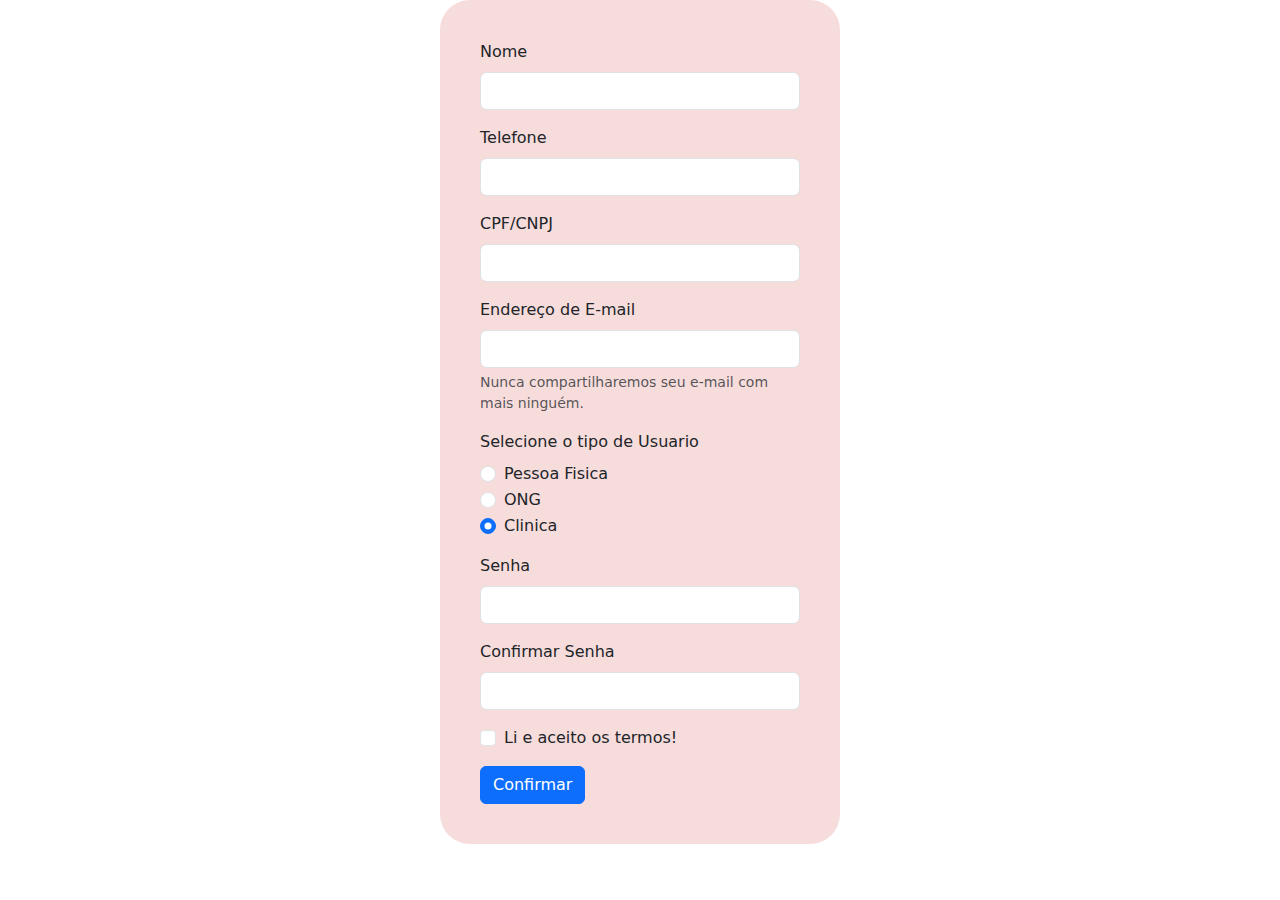
==== aula-form.html @ a50eba94 "Correto" ====
<!DOCTYPE html>
<html>
    <head>
        <link href="https://cdn.jsdelivr.net/npm/bootstrap@5.3.3/dist/css/bootstrap.min.css" rel="stylesheet" integrity="sha384-QWTKZyjpPEjISv5WaRU9OFeRpok6YctnYmDr5pNlyT2bRjXh0JMhjY6hW+ALEwIH" crossorigin="anonymous">
        <style>
            form{
                background-color: #f7dcdc;
                padding:40px;
                border-radius: 30px;
                width: 400px;
                margin: 0 auto;
            }
        </style>
    </head>
    <body>
        <form>
            <!-- •	Nome, 
            •	numero de telefone, 
            •	email, 
            •   	CPF/CNPJ, 
                •	tipo de usuario(Pessoa fisica, Clinica veterinaria, ONG ou abrigo), 
•           	endereço, 
•	        senha de acesso, 
•           	confirmação de senha.
 -->
            <div class="mb-3">
                <label for="exampleInputEmail1" class="form-label">Nome</label>
                <input type="name" class="form-control" id="inputName" aria-describedby="nameHelp">
            </div>
            <div class="mb-3">
                <label for ="inputPhone" class="form-label">Telefone</label>
                <input type="phone" class="form-control" id="inputPhone" aria-describedby="phoneHelp">
            </div>
            <div class="mb-3">
                <label for="inputCPF" class="form-label">CPF/CNPJ</label>
                <input type="cpf" class="form-control" id="inputCPF" aria-describedby="cpfHelp">
            </div>
            <div class="mb-3">
              <label for="exampleInputEmail1" class="form-label">Endereço de E-mail</label>
              <input type="email" class="form-control" id="exampleInputEmail1" aria-describedby="emailHelp">
              <div id="emailHelp" class="form-text">Nunca compartilharemos seu e-mail com mais ninguém.</div>
            </div>
            <div class="mb-3">
                <label for="userType" class="form-label">Selecione o tipo de Usuario</label>
                <div class="form-check">
                    <input class="form-check-input" type="radio" name="flexRadioDefault" id="flexRadioDefault1">
                    <label class="form-check-label" for="flexRadioDefault1">
                      Pessoa Fisica
                    </label>
                  </div>
                  <div class="form-check">
                    <input class="form-check-input" type="radio" name="flexRadioDefault" id="flexRadioDefault2" checked>
                    <label class="form-check-label" for="flexRadioDefault2">
                      ONG
                    </label>
                  </div>
                  <div class="form-check">
                    <input class="form-check-input" type="radio" name="flexRadioDefault" id="flexRadioDefault3" checked>
                    <label class="form-check-label" for="flexRadioDefault2">
                      Clinica
                    </label>
                  </div>
            </div>
            <div class="mb-3">
              <label for="exampleInputPassword1" class="form-label">Senha</label>
              <input type="" class="form-control" id="exampleInputPassword1">
            </div>
            <div class="mb-3">
                <label for="exampleInputPassword2" class="form-label">Confirmar Senha</label>
                <input type="confirmpassword" class="form-control" id="exampleInputPassword2">
              </div>
            <div class="mb-3 form-check">
              <input type="checkbox" class="form-check-input" id="exampleCheck1">
              <label class="form-check-label" for="exampleCheck1">Li e aceito os termos!</label>
            </div>
            <button type="submit" class="btn btn-primary">Confirmar</button>
          </form>
    </body>
</html>
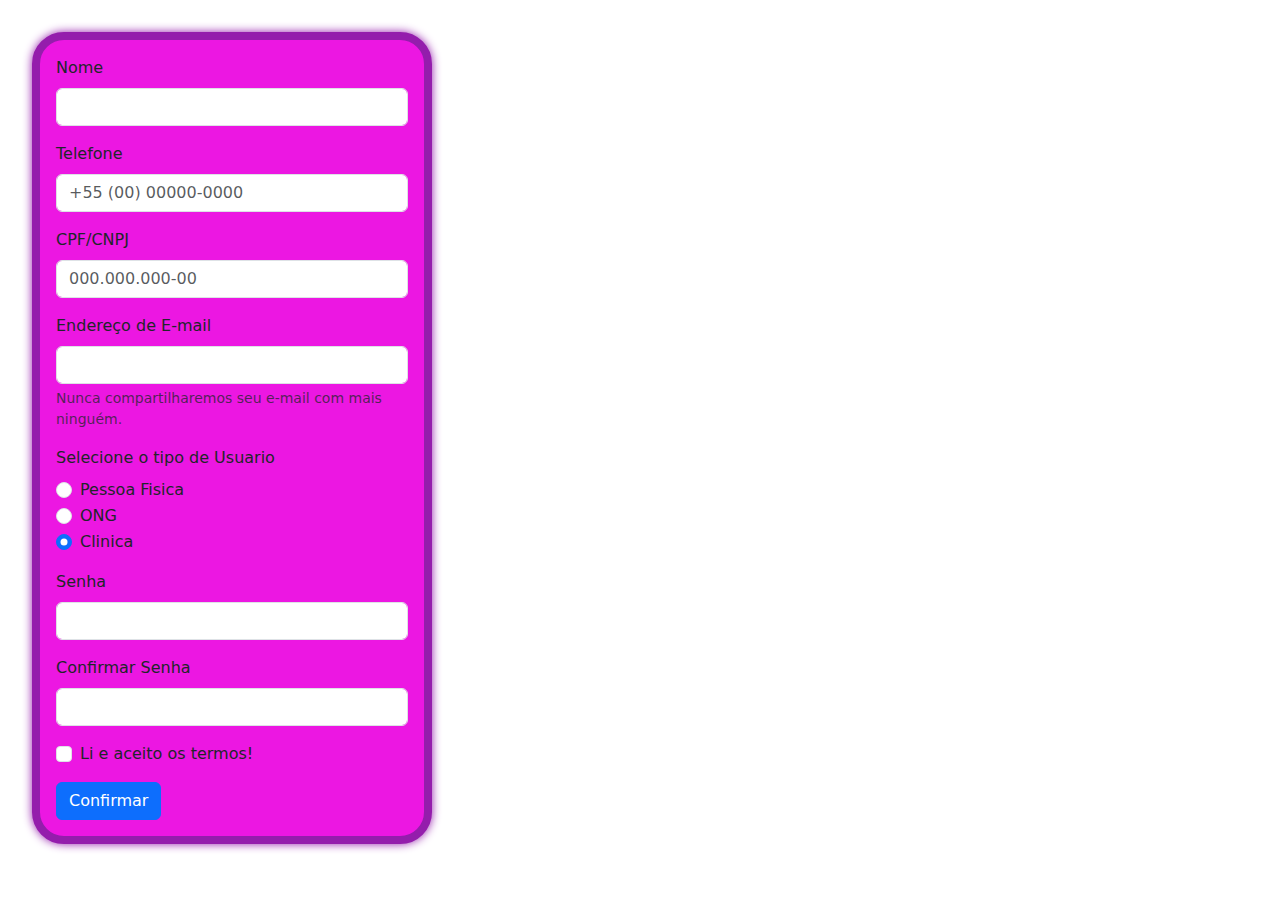
==== commit a469cde9: "Padronização de cores, tema dark e light" ====
--- a/aula-form.html
+++ b/aula-form.html
@@ -1,79 +1,169 @@
 <!DOCTYPE html>
 <html>
-    <head>
-        <link href="https://cdn.jsdelivr.net/npm/bootstrap@5.3.3/dist/css/bootstrap.min.css" rel="stylesheet" integrity="sha384-QWTKZyjpPEjISv5WaRU9OFeRpok6YctnYmDr5pNlyT2bRjXh0JMhjY6hW+ALEwIH" crossorigin="anonymous">
-        <style>
-            form{
-                background-color: #f7dcdc;
-                padding:40px;
-                border-radius: 30px;
-                width: 400px;
-                margin: 0 auto;
-            }
-        </style>
-    </head>
-    <body>
-        <form>
-            <!-- •	Nome, 
+  <head>
+    <link
+      href="https://cdn.jsdelivr.net/npm/bootstrap@5.3.3/dist/css/bootstrap.min.css"
+      rel="stylesheet"
+      integrity="sha384-QWTKZyjpPEjISv5WaRU9OFeRpok6YctnYmDr5pNlyT2bRjXh0JMhjY6hW+ALEwIH"
+      crossorigin="anonymous"
+    />
+    <style>
+      :root {
+        --corPrimaria: #941dac;
+        --corSecundaria: #ff20c7ce;
+        --corTerciaria: #ec17e2;
+        --corQuaternaria: #700e5b;
+        --corTexto: #000000;
+        --corFundo: #ffffff;
+
+        --espacoPeq: 8px;
+        --espacoMed: 16px;
+        --espacoGde: 32px;
+      }
+
+      @media (prefers-color-scheme: dark) {
+        :root {
+          --corPrimaria: #000000;
+          --corSecundaria: #ff20c7ce;
+          --corTerciaria: #941dac;
+          --corQuaternaria: #700e5b;
+          --corTexto: #000000;
+          --corFundo: #ffffff;
+
+          --espacoPeq: 8px;
+          --espacoMed: 16px;
+          --espacoGde: 32px;
+        }
+      }
+
+      .containerAula {
+        background-color: var(--corTerciaria);
+        padding: var(--espacoMed);
+        width: 400px;
+        margin: var(--espacoGde);
+
+        border: var(--espacoPeq);
+        border-style: solid;
+        border-color: var(--corPrimaria);
+        border-radius: var(--espacoGde);
+        box-shadow: 0px 0px 10px var(--corPrimaria);
+      }
+
+    </style>
+  </head>
+  <body>
+    <form class="containerAula">
+      <!-- 
+            •	Nome, 
             •	numero de telefone, 
             •	email, 
-            •   	CPF/CNPJ, 
-                •	tipo de usuario(Pessoa fisica, Clinica veterinaria, ONG ou abrigo), 
-•           	endereço, 
-•	        senha de acesso, 
-•           	confirmação de senha.
- -->
-            <div class="mb-3">
-                <label for="exampleInputEmail1" class="form-label">Nome</label>
-                <input type="name" class="form-control" id="inputName" aria-describedby="nameHelp">
-            </div>
-            <div class="mb-3">
-                <label for ="inputPhone" class="form-label">Telefone</label>
-                <input type="phone" class="form-control" id="inputPhone" aria-describedby="phoneHelp">
-            </div>
-            <div class="mb-3">
-                <label for="inputCPF" class="form-label">CPF/CNPJ</label>
-                <input type="cpf" class="form-control" id="inputCPF" aria-describedby="cpfHelp">
-            </div>
-            <div class="mb-3">
-              <label for="exampleInputEmail1" class="form-label">Endereço de E-mail</label>
-              <input type="email" class="form-control" id="exampleInputEmail1" aria-describedby="emailHelp">
-              <div id="emailHelp" class="form-text">Nunca compartilharemos seu e-mail com mais ninguém.</div>
-            </div>
-            <div class="mb-3">
-                <label for="userType" class="form-label">Selecione o tipo de Usuario</label>
-                <div class="form-check">
-                    <input class="form-check-input" type="radio" name="flexRadioDefault" id="flexRadioDefault1">
-                    <label class="form-check-label" for="flexRadioDefault1">
-                      Pessoa Fisica
-                    </label>
-                  </div>
-                  <div class="form-check">
-                    <input class="form-check-input" type="radio" name="flexRadioDefault" id="flexRadioDefault2" checked>
-                    <label class="form-check-label" for="flexRadioDefault2">
-                      ONG
-                    </label>
-                  </div>
-                  <div class="form-check">
-                    <input class="form-check-input" type="radio" name="flexRadioDefault" id="flexRadioDefault3" checked>
-                    <label class="form-check-label" for="flexRadioDefault2">
-                      Clinica
-                    </label>
-                  </div>
-            </div>
-            <div class="mb-3">
-              <label for="exampleInputPassword1" class="form-label">Senha</label>
-              <input type="" class="form-control" id="exampleInputPassword1">
-            </div>
-            <div class="mb-3">
-                <label for="exampleInputPassword2" class="form-label">Confirmar Senha</label>
-                <input type="confirmpassword" class="form-control" id="exampleInputPassword2">
-              </div>
-            <div class="mb-3 form-check">
-              <input type="checkbox" class="form-check-input" id="exampleCheck1">
-              <label class="form-check-label" for="exampleCheck1">Li e aceito os termos!</label>
-            </div>
-            <button type="submit" class="btn btn-primary">Confirmar</button>
-          </form>
-    </body>
+            •   CPF/CNPJ, 
+            •	tipo de usuario(Pessoa fisica, Clinica veterinaria, ONG ou abrigo), 
+            •   endereço, 
+            •	senha de acesso, 
+            •   confirmação de senha.-->
+      <div class="mb-3">
+        <label for="exampleInputEmail1" class="form-label">Nome</label>
+        <input
+          type="name"
+          class="form-control"
+          id="inputName"
+          aria-describedby="nameHelp"
+        />
+      </div>
+      <div class="mb-3">
+        <label for="inputPhone" class="form-label">Telefone</label>
+        <input
+          type="phone"
+          class="form-control"
+          id="inputPhone"
+          aria-describedby="phoneHelp"
+          placeholder="+55 (00) 00000-0000"
+        />
+      </div>
+      <div class="mb-3">
+        <label for="inputCPF" class="form-label">CPF/CNPJ</label>
+        <input
+          type="cpf"
+          class="form-control"
+          id="inputCPF"
+          aria-describedby="cpfHelp"
+          placeholder="000.000.000-00"
+        />
+      </div>
+      <div class="mb-3">
+        <label for="exampleInputEmail1" class="form-label"
+          >Endereço de E-mail</label
+        >
+        <input
+          type="email"
+          class="form-control"
+          id="exampleInputEmail1"
+          aria-describedby="emailHelp"
+        />
+        <div id="emailHelp" class="form-text">
+          Nunca compartilharemos seu e-mail com mais ninguém.
+        </div>
+      </div>
+      <div class="mb-3">
+        <label for="userType" class="form-label"
+          >Selecione o tipo de Usuario</label
+        >
+        <div class="form-check">
+          <input
+            class="form-check-input"
+            type="radio"
+            name="flexRadioDefault"
+            id="flexRadioDefault1"
+          />
+          <label class="form-check-label" for="flexRadioDefault1">
+            Pessoa Fisica
+          </label>
+        </div>
+        <div class="form-check">
+          <input
+            class="form-check-input"
+            type="radio"
+            name="flexRadioDefault"
+            id="flexRadioDefault2"
+            checked
+          />
+          <label class="form-check-label" for="flexRadioDefault2"> ONG </label>
+        </div>
+        <div class="form-check">
+          <input
+            class="form-check-input"
+            type="radio"
+            name="flexRadioDefault"
+            id="flexRadioDefault3"
+            checked
+          />
+          <label class="form-check-label" for="flexRadioDefault2">
+            Clinica
+          </label>
+        </div>
+      </div>
+      <div class="mb-3">
+        <label for="exampleInputPassword1" class="form-label">Senha</label>
+        <input type="" class="form-control" id="exampleInputPassword1" />
+      </div>
+      <div class="mb-3">
+        <label for="exampleInputPassword2" class="form-label"
+          >Confirmar Senha</label
+        >
+        <input
+          type="confirmpassword"
+          class="form-control"
+          id="exampleInputPassword2"
+        />
+      </div>
+      <div class="mb-3 form-check">
+        <input type="checkbox" class="form-check-input" id="exampleCheck1" />
+        <label class="form-check-label" for="exampleCheck1"
+          >Li e aceito os termos!</label
+        >
+      </div>
+      <button type="submit" class="btn btn-primary">Confirmar</button>
+    </form>
+  </body>
 </html>
